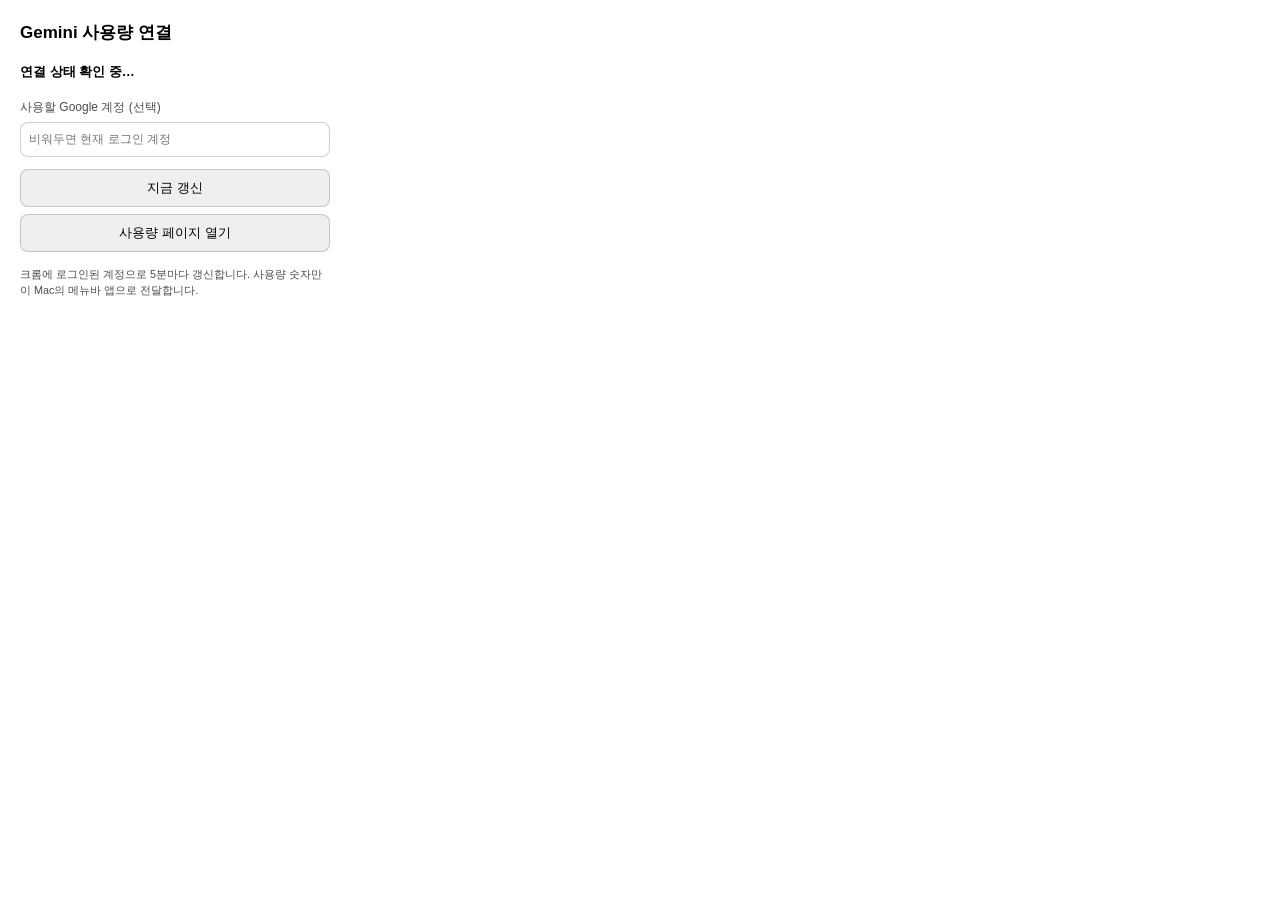
==== ChromeExtension/popup.html @ b5d0b9e8 "Initial release of AI Usage Bar A macOS menu bar app showing remaining quota for Claude, ChatGPT (Co" ====
<!doctype html>
<html lang="ko">
<meta charset="utf-8">
<title>Gemini 사용량 연결</title>
<style>
  :root { color-scheme: light dark; font-family: -apple-system, BlinkMacSystemFont, sans-serif; }
  body { width: 310px; margin: 0; padding: 20px; font-size: 13px; line-height: 1.55; }
  h1 { font-size: 17px; margin: 0 0 10px; }
  p { margin: 8px 0; }
  label { display: block; font-size: 12px; opacity: .7; margin-top: 14px; }
  input { width: 100%; box-sizing: border-box; padding: 7px 8px; margin-top: 5px;
          border: 1px solid #8886; border-radius: 8px; font: inherit; font-size: 12px; }
  #hint { font-size: 11px; opacity: .7; margin: 5px 0 0; }
  #result { font-weight: 600; margin: 16px 0; }
  button { width: 100%; padding: 9px; margin-top: 7px; border: 1px solid #8886; border-radius: 8px; cursor: pointer; }
  small { display: block; opacity: .7; margin-top: 14px; }
</style>
<h1>Gemini 사용량 연결</h1>
<p id="result">연결 상태 확인 중…</p>
<label for="account">사용할 Google 계정 (선택)</label>
<input id="account" type="email" autocomplete="off" spellcheck="false" placeholder="비워두면 현재 로그인 계정">
<p id="hint"></p>
<button id="refresh">지금 갱신</button>
<button id="usage">사용량 페이지 열기</button>
<small>크롬에 로그인된 계정으로 5분마다 갱신합니다. 사용량 숫자만 이 Mac의 메뉴바 앱으로 전달합니다.</small>
<script src="parser.js"></script>
<script src="popup.js"></script>
</html>
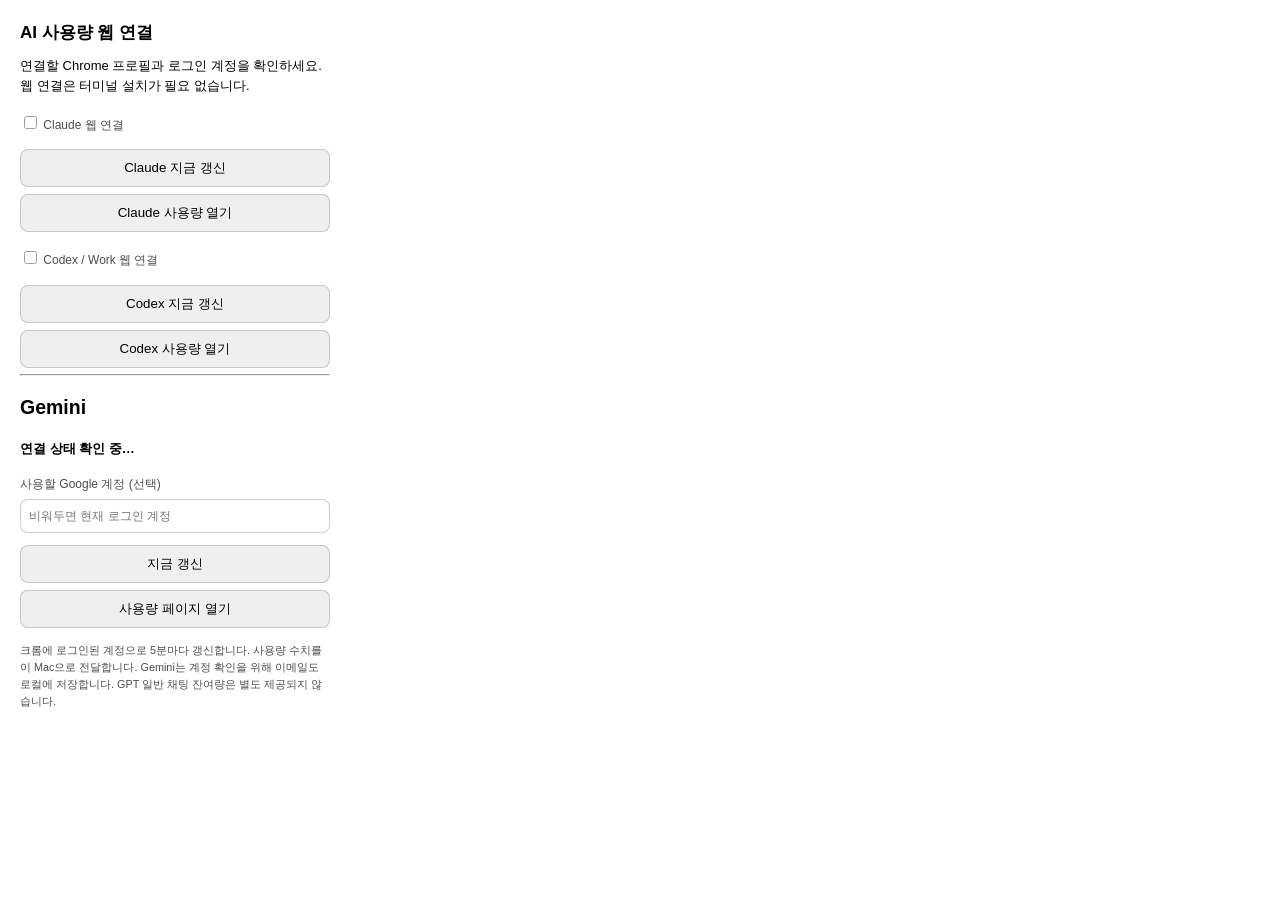
==== commit 7b7ff007: "Add separate GPT entry and opt-in Claude and Codex web usage" ====
--- a/ChromeExtension/popup.html
+++ b/ChromeExtension/popup.html
@@ -1,7 +1,7 @@
 <!doctype html>
 <html lang="ko">
 <meta charset="utf-8">
-<title>Gemini 사용량 연결</title>
+<title>AI 사용량 웹 연결</title>
 <style>
   :root { color-scheme: light dark; font-family: -apple-system, BlinkMacSystemFont, sans-serif; }
   body { width: 310px; margin: 0; padding: 20px; font-size: 13px; line-height: 1.55; }
@@ -15,14 +15,22 @@
   button { width: 100%; padding: 9px; margin-top: 7px; border: 1px solid #8886; border-radius: 8px; cursor: pointer; }
   small { display: block; opacity: .7; margin-top: 14px; }
 </style>
-<h1>Gemini 사용량 연결</h1>
+<h1>AI 사용량 웹 연결</h1>
+<p>연결할 Chrome 프로필과 로그인 계정을 확인하세요. 웹 연결은 터미널 설치가 필요 없습니다.</p>
+<section><label><input style="width:auto" type="checkbox" id="claude-enabled"> Claude 웹 연결</label>
+<p id="claude-result"></p><button id="claude-refresh">Claude 지금 갱신</button><button id="claude-page">Claude 사용량 열기</button></section>
+<section><label><input style="width:auto" type="checkbox" id="codex-enabled"> Codex / Work 웹 연결</label>
+<p id="codex-result"></p><button id="codex-refresh">Codex 지금 갱신</button><button id="codex-page">Codex 사용량 열기</button></section>
+<hr><h2>Gemini</h2>
 <p id="result">연결 상태 확인 중…</p>
 <label for="account">사용할 Google 계정 (선택)</label>
 <input id="account" type="email" autocomplete="off" spellcheck="false" placeholder="비워두면 현재 로그인 계정">
 <p id="hint"></p>
 <button id="refresh">지금 갱신</button>
 <button id="usage">사용량 페이지 열기</button>
-<small>크롬에 로그인된 계정으로 5분마다 갱신합니다. 사용량 숫자만 이 Mac의 메뉴바 앱으로 전달합니다.</small>
+<small>크롬에 로그인된 계정으로 5분마다 갱신합니다. 사용량 수치를 이 Mac으로 전달합니다. Gemini는 계정 확인을 위해 이메일도 로컬에 저장합니다. GPT 일반 채팅 잔여량은 별도 제공되지 않습니다.</small>
 <script src="parser.js"></script>
 <script src="popup.js"></script>
+<script src="web-parser.js"></script>
+<script src="web-popup.js"></script>
 </html>
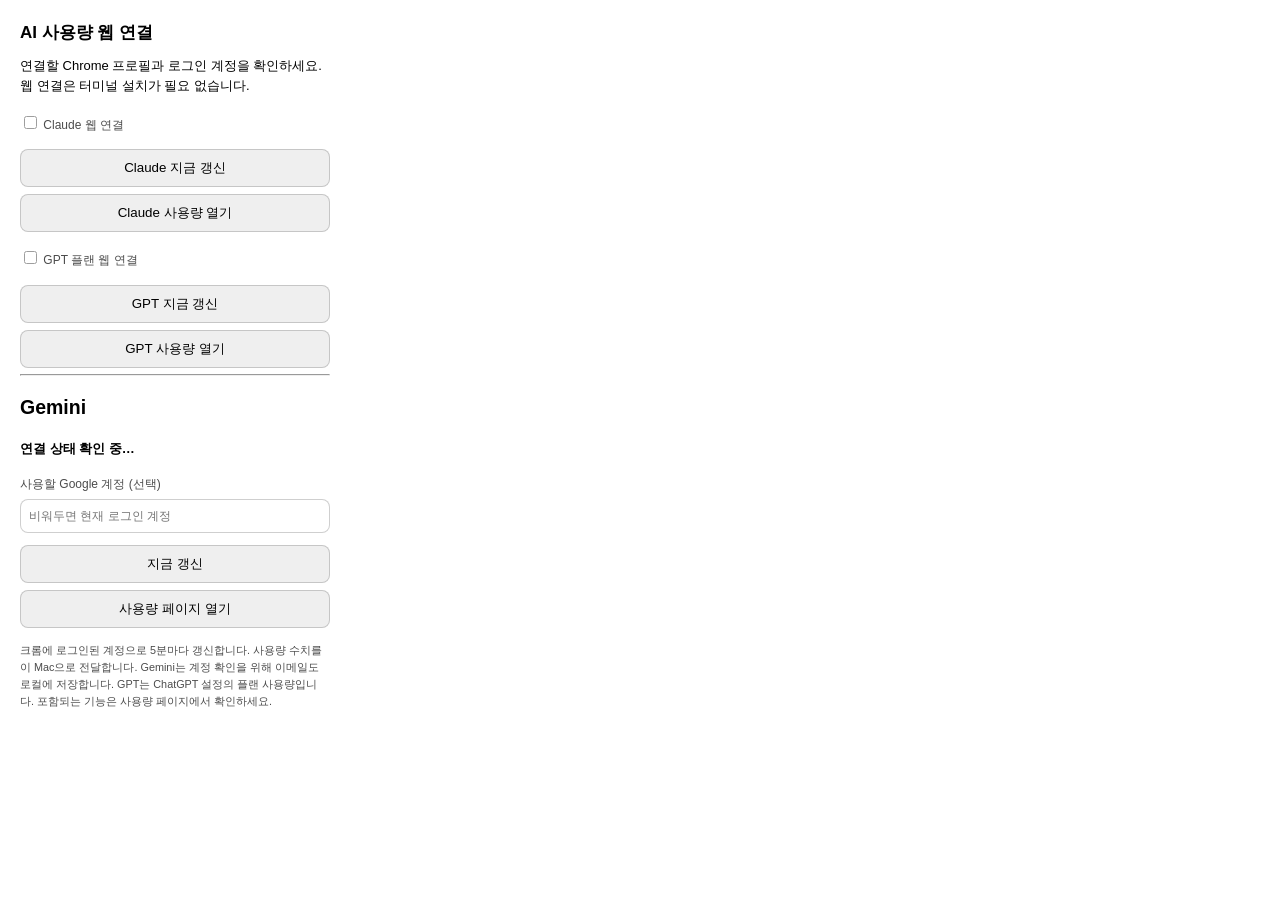
==== commit c996ea68: "Show four providers and clarify GPT plan usage scope" ====
--- a/ChromeExtension/popup.html
+++ b/ChromeExtension/popup.html
@@ -19,8 +19,8 @@
 <p>연결할 Chrome 프로필과 로그인 계정을 확인하세요. 웹 연결은 터미널 설치가 필요 없습니다.</p>
 <section><label><input style="width:auto" type="checkbox" id="claude-enabled"> Claude 웹 연결</label>
 <p id="claude-result"></p><button id="claude-refresh">Claude 지금 갱신</button><button id="claude-page">Claude 사용량 열기</button></section>
-<section><label><input style="width:auto" type="checkbox" id="codex-enabled"> Codex / Work 웹 연결</label>
-<p id="codex-result"></p><button id="codex-refresh">Codex 지금 갱신</button><button id="codex-page">Codex 사용량 열기</button></section>
+<section><label><input style="width:auto" type="checkbox" id="codex-enabled"> GPT 플랜 웹 연결</label>
+<p id="codex-result"></p><button id="codex-refresh">GPT 지금 갱신</button><button id="codex-page">GPT 사용량 열기</button></section>
 <hr><h2>Gemini</h2>
 <p id="result">연결 상태 확인 중…</p>
 <label for="account">사용할 Google 계정 (선택)</label>
@@ -28,7 +28,7 @@
 <p id="hint"></p>
 <button id="refresh">지금 갱신</button>
 <button id="usage">사용량 페이지 열기</button>
-<small>크롬에 로그인된 계정으로 5분마다 갱신합니다. 사용량 수치를 이 Mac으로 전달합니다. Gemini는 계정 확인을 위해 이메일도 로컬에 저장합니다. GPT 일반 채팅 잔여량은 별도 제공되지 않습니다.</small>
+<small>크롬에 로그인된 계정으로 5분마다 갱신합니다. 사용량 수치를 이 Mac으로 전달합니다. Gemini는 계정 확인을 위해 이메일도 로컬에 저장합니다. GPT는 ChatGPT 설정의 플랜 사용량입니다. 포함되는 기능은 사용량 페이지에서 확인하세요.</small>
 <script src="parser.js"></script>
 <script src="popup.js"></script>
 <script src="web-parser.js"></script>
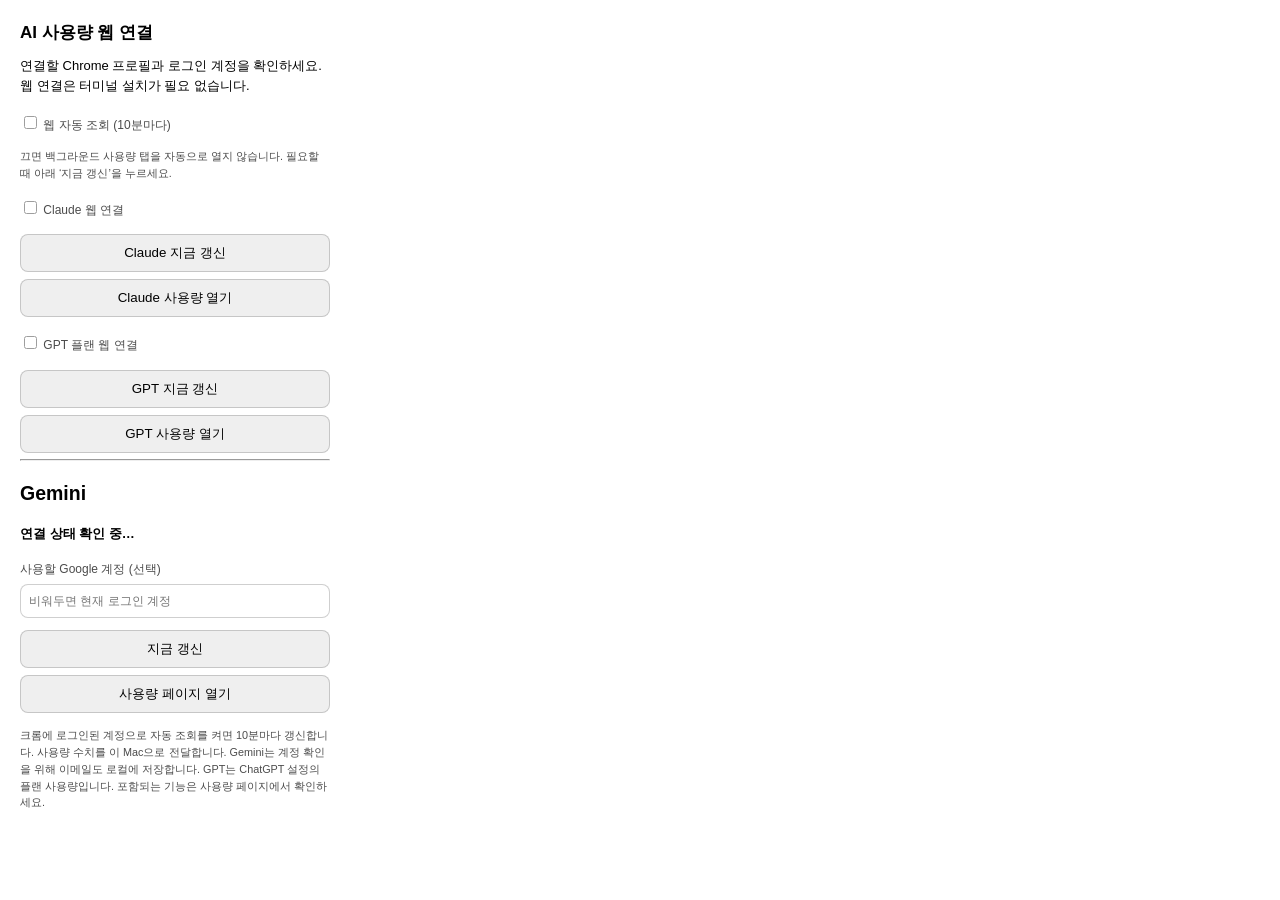
==== commit 9fb22e5e: "Reduce background quota polling and clarify local connections" ====
--- a/ChromeExtension/popup.html
+++ b/ChromeExtension/popup.html
@@ -17,6 +17,8 @@
 </style>
 <h1>AI 사용량 웹 연결</h1>
 <p>연결할 Chrome 프로필과 로그인 계정을 확인하세요. 웹 연결은 터미널 설치가 필요 없습니다.</p>
+<label><input style="width:auto" type="checkbox" id="auto-refresh"> 웹 자동 조회 (10분마다)</label>
+<small>끄면 백그라운드 사용량 탭을 자동으로 열지 않습니다. 필요할 때 아래 ‘지금 갱신’을 누르세요.</small>
 <section><label><input style="width:auto" type="checkbox" id="claude-enabled"> Claude 웹 연결</label>
 <p id="claude-result"></p><button id="claude-refresh">Claude 지금 갱신</button><button id="claude-page">Claude 사용량 열기</button></section>
 <section><label><input style="width:auto" type="checkbox" id="codex-enabled"> GPT 플랜 웹 연결</label>
@@ -28,7 +30,7 @@
 <p id="hint"></p>
 <button id="refresh">지금 갱신</button>
 <button id="usage">사용량 페이지 열기</button>
-<small>크롬에 로그인된 계정으로 5분마다 갱신합니다. 사용량 수치를 이 Mac으로 전달합니다. Gemini는 계정 확인을 위해 이메일도 로컬에 저장합니다. GPT는 ChatGPT 설정의 플랜 사용량입니다. 포함되는 기능은 사용량 페이지에서 확인하세요.</small>
+<small>크롬에 로그인된 계정으로 자동 조회를 켜면 10분마다 갱신합니다. 사용량 수치를 이 Mac으로 전달합니다. Gemini는 계정 확인을 위해 이메일도 로컬에 저장합니다. GPT는 ChatGPT 설정의 플랜 사용량입니다. 포함되는 기능은 사용량 페이지에서 확인하세요.</small>
 <script src="parser.js"></script>
 <script src="popup.js"></script>
 <script src="web-parser.js"></script>
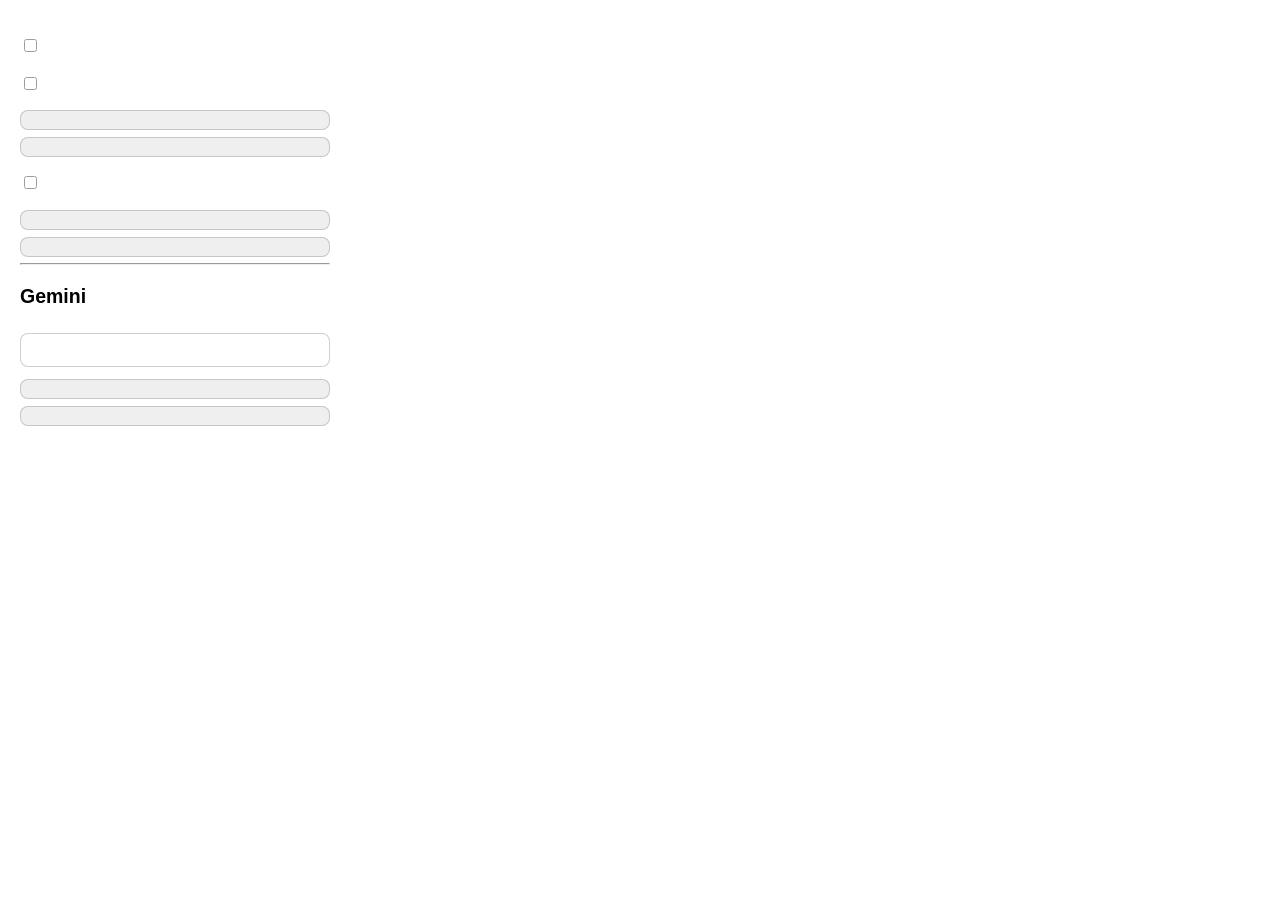
==== commit e01c1e9b: "Add an English interface alongside Korean The app follows the system language (Korean when listed fi" ====
--- a/ChromeExtension/popup.html
+++ b/ChromeExtension/popup.html
@@ -1,7 +1,7 @@
 <!doctype html>
-<html lang="ko">
+<html lang="en">
 <meta charset="utf-8">
-<title>AI 사용량 웹 연결</title>
+<title>AI Usage Bar</title>
 <style>
   :root { color-scheme: light dark; font-family: -apple-system, BlinkMacSystemFont, sans-serif; }
   body { width: 310px; margin: 0; padding: 20px; font-size: 13px; line-height: 1.55; }
@@ -15,22 +15,23 @@
   button { width: 100%; padding: 9px; margin-top: 7px; border: 1px solid #8886; border-radius: 8px; cursor: pointer; }
   small { display: block; opacity: .7; margin-top: 14px; }
 </style>
-<h1>AI 사용량 웹 연결</h1>
-<p>연결할 Chrome 프로필과 로그인 계정을 확인하세요. 웹 연결은 터미널 설치가 필요 없습니다.</p>
-<label><input style="width:auto" type="checkbox" id="auto-refresh"> 웹 자동 조회 (10분마다)</label>
-<small>끄면 백그라운드 사용량 탭을 자동으로 열지 않습니다. 필요할 때 아래 ‘지금 갱신’을 누르세요.</small>
-<section><label><input style="width:auto" type="checkbox" id="claude-enabled"> Claude 웹 연결</label>
-<p id="claude-result"></p><button id="claude-refresh">Claude 지금 갱신</button><button id="claude-page">Claude 사용량 열기</button></section>
-<section><label><input style="width:auto" type="checkbox" id="codex-enabled"> GPT 플랜 웹 연결</label>
-<p id="codex-result"></p><button id="codex-refresh">GPT 지금 갱신</button><button id="codex-page">GPT 사용량 열기</button></section>
+<h1 data-i18n="popupTitle"></h1>
+<p data-i18n="popupIntro"></p>
+<label><input style="width:auto" type="checkbox" id="auto-refresh"> <span data-i18n="autoRefreshLabel"></span></label>
+<small data-i18n="autoRefreshNote"></small>
+<section><label><input style="width:auto" type="checkbox" id="claude-enabled"> <span data-i18n="claudeEnable"></span></label>
+<p id="claude-result"></p><button id="claude-refresh" data-i18n="claudeRefresh"></button><button id="claude-page" data-i18n="claudePage"></button></section>
+<section><label><input style="width:auto" type="checkbox" id="codex-enabled"> <span data-i18n="codexEnable"></span></label>
+<p id="codex-result"></p><button id="codex-refresh" data-i18n="codexRefresh"></button><button id="codex-page" data-i18n="codexPage"></button></section>
 <hr><h2>Gemini</h2>
-<p id="result">연결 상태 확인 중…</p>
-<label for="account">사용할 Google 계정 (선택)</label>
-<input id="account" type="email" autocomplete="off" spellcheck="false" placeholder="비워두면 현재 로그인 계정">
+<p id="result" data-i18n="geminiChecking"></p>
+<label for="account" data-i18n="accountLabel"></label>
+<input id="account" type="email" autocomplete="off" spellcheck="false" data-i18n-placeholder="accountPlaceholder">
 <p id="hint"></p>
-<button id="refresh">지금 갱신</button>
-<button id="usage">사용량 페이지 열기</button>
-<small>크롬에 로그인된 계정으로 자동 조회를 켜면 10분마다 갱신합니다. 사용량 수치를 이 Mac으로 전달합니다. Gemini는 계정 확인을 위해 이메일도 로컬에 저장합니다. GPT는 ChatGPT 설정의 플랜 사용량입니다. 포함되는 기능은 사용량 페이지에서 확인하세요.</small>
+<button id="refresh" data-i18n="refreshNow"></button>
+<button id="usage" data-i18n="openUsagePage"></button>
+<small data-i18n="footnote"></small>
+<script src="i18n.js"></script>
 <script src="parser.js"></script>
 <script src="popup.js"></script>
 <script src="web-parser.js"></script>
